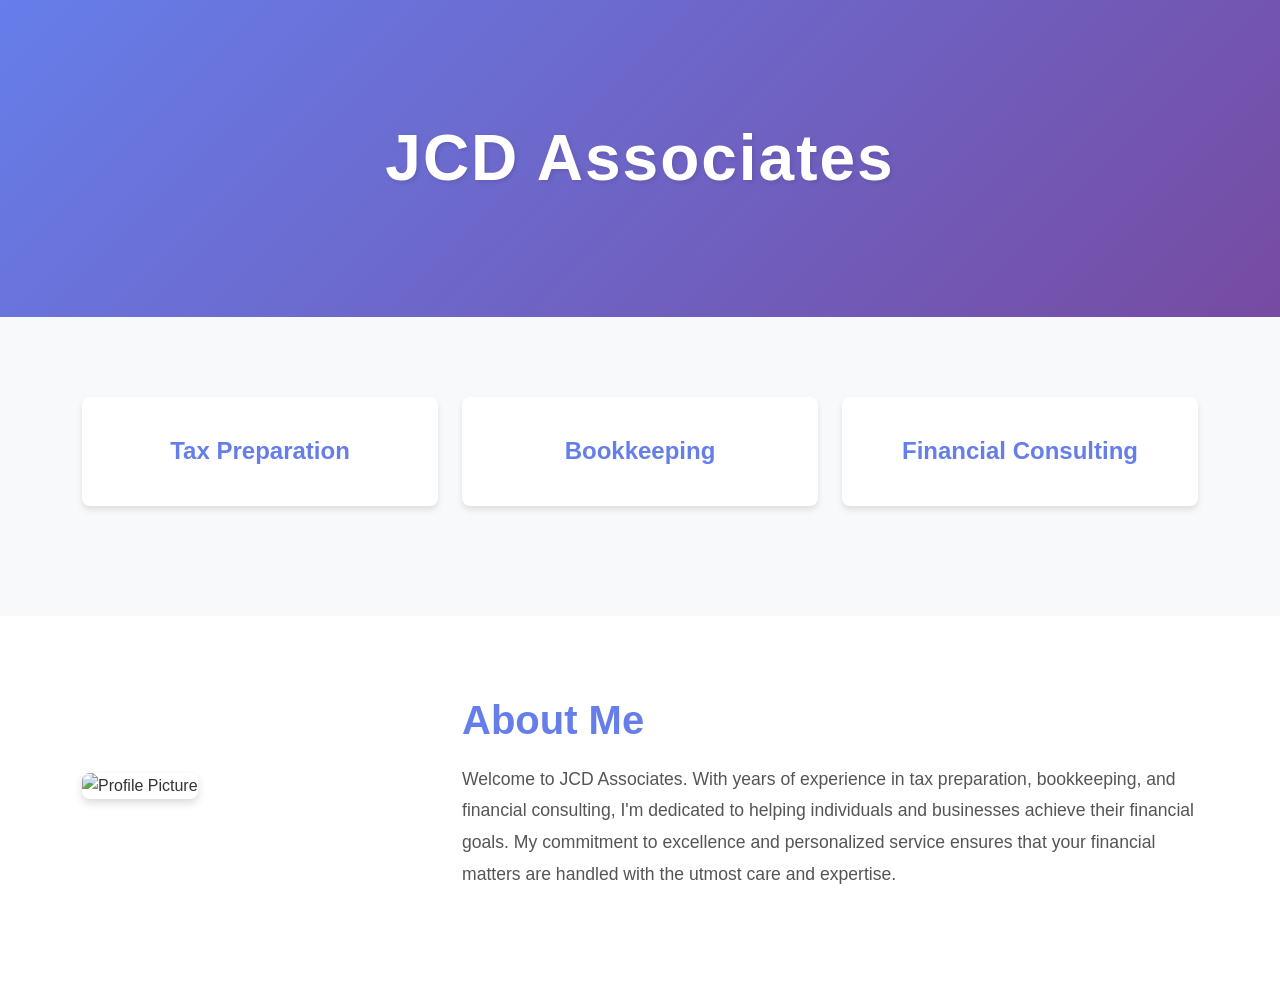
==== index.html @ 3b4e98f9 "first commit" ====
<!doctype html>
<html lang="en">
    <head>
        <title>JCD Associates</title>
        <!-- Required meta tags -->
        <meta charset="utf-8" />
        <meta
            name="viewport"
            content="width=device-width, initial-scale=1, shrink-to-fit=no"
        />

        <!-- Bootstrap CSS v5.2.1 -->
        <link
            href="https://cdn.jsdelivr.net/npm/bootstrap@5.3.2/dist/css/bootstrap.min.css"
            rel="stylesheet"
            integrity="sha384-T3c6CoIi6uLrA9TneNEoa7RxnatzjcDSCmG1MXxSR1GAsXEV/Dwwykc2MPK8M2HN"
            crossorigin="anonymous"
        />
        <link rel="stylesheet" href="style.css" />
    </head>

    <body>
        <header>
            <!-- place navbar here -->
        </header>
        <main>
            <!-- Hero Section with Company Name -->
            <section class="hero-section">
                <div class="container-fluid">
                    <h1 class="company-name">JCD Associates</h1>
                </div>
            </section>

            <!-- Services Section -->
            <section class="services-section">
                <div class="container">
                    <div class="row">
                        <div class="col-md-4 service-card">
                            <div class="service-box">
                                <h3>Tax Preparation</h3>
                            </div>
                        </div>
                        <div class="col-md-4 service-card">
                            <div class="service-box">
                                <h3>Bookkeeping</h3>
                            </div>
                        </div>
                        <div class="col-md-4 service-card">
                            <div class="service-box">
                                <h3>Financial Consulting</h3>
                            </div>
                        </div>
                    </div>
                </div>
            </section>

            <!-- About Me Section -->
            <section class="about-section">
                <div class="container">
                    <div class="row align-items-center">
                        <div class="col-md-4">
                            <img src="https://via.placeholder.com/300x300?text=Your+Photo" alt="Profile Picture" class="about-image">
                        </div>
                        <div class="col-md-8">
                            <h2 class="about-title">About Me</h2>
                            <p class="about-description">
                                Welcome to JCD Associates. With years of experience in tax preparation, bookkeeping, and financial consulting, 
                                I'm dedicated to helping individuals and businesses achieve their financial goals. My commitment to excellence 
                                and personalized service ensures that your financial matters are handled with the utmost care and expertise.
                            </p>
                        </div>
                    </div>
                </div>
            </section>
        </main>
        <footer>
            <!-- place footer here -->
        </footer>
        <!-- Bootstrap JavaScript Libraries -->
        <script
            src="https://cdn.jsdelivr.net/npm/@popperjs/core@2.11.8/dist/umd/popper.min.js"
            integrity="sha384-I7E8VVD/ismYTF4hNIPjVp/Zjvgyol6VFvRkX/vR+Vc4jQkC+hVqc2pM8ODewa9r"
            crossorigin="anonymous"
        ></script>

        <script
            src="https://cdn.jsdelivr.net/npm/bootstrap@5.3.2/dist/js/bootstrap.min.js"
            integrity="sha384-BBtl+eGJRgqQAUMxJ7pMwbEyER4l1g+O15P+16Ep7Q9Q+zqX6gSbd85u4mG4QzX+"
            crossorigin="anonymous"
        ></script>
    </body>
</html>
---- style.css ----
/* General Styles */
* {
    margin: 0;
    padding: 0;
    box-sizing: border-box;
}

body {
    font-family: 'Segoe UI', Tahoma, Geneva, Verdana, sans-serif;
    line-height: 1.6;
    color: #333;
}

/* Hero Section */
.hero-section {
    background: linear-gradient(135deg, #667eea 0%, #764ba2 100%);
    padding: 120px 20px;
    text-align: center;
    color: white;
}

.company-name {
    font-size: 4rem;
    font-weight: 700;
    letter-spacing: 2px;
    margin: 0;
    text-shadow: 2px 2px 4px rgba(0, 0, 0, 0.1);
}

/* Services Section */
.services-section {
    padding: 80px 20px;
    background-color: #f8f9fa;
}

.service-card {
    margin-bottom: 30px;
}

.service-box {
    background: white;
    padding: 40px 30px;
    border-radius: 8px;
    box-shadow: 0 4px 6px rgba(0, 0, 0, 0.1);
    text-align: center;
    transition: transform 0.3s ease, box-shadow 0.3s ease;
}

.service-box:hover {
    transform: translateY(-5px);
    box-shadow: 0 8px 12px rgba(0, 0, 0, 0.15);
}

.service-box h3 {
    color: #667eea;
    font-size: 1.5rem;
    font-weight: 600;
    margin: 0;
}

/* About Section */
.about-section {
    padding: 80px 20px;
    background-color: white;
}

.about-image {
    width: 100%;
    max-width: 300px;
    border-radius: 8px;
    box-shadow: 0 4px 8px rgba(0, 0, 0, 0.15);
    margin-bottom: 30px;
}

.about-title {
    font-size: 2.5rem;
    font-weight: 700;
    color: #667eea;
    margin-bottom: 20px;
}

.about-description {
    font-size: 1.1rem;
    color: #555;
    line-height: 1.8;
}

/* Responsive Design */
@media (max-width: 768px) {
    .company-name {
        font-size: 2.5rem;
    }

    .about-image {
        margin: 0 auto 30px;
        display: block;
    }

    .about-title {
        font-size: 2rem;
    }
}
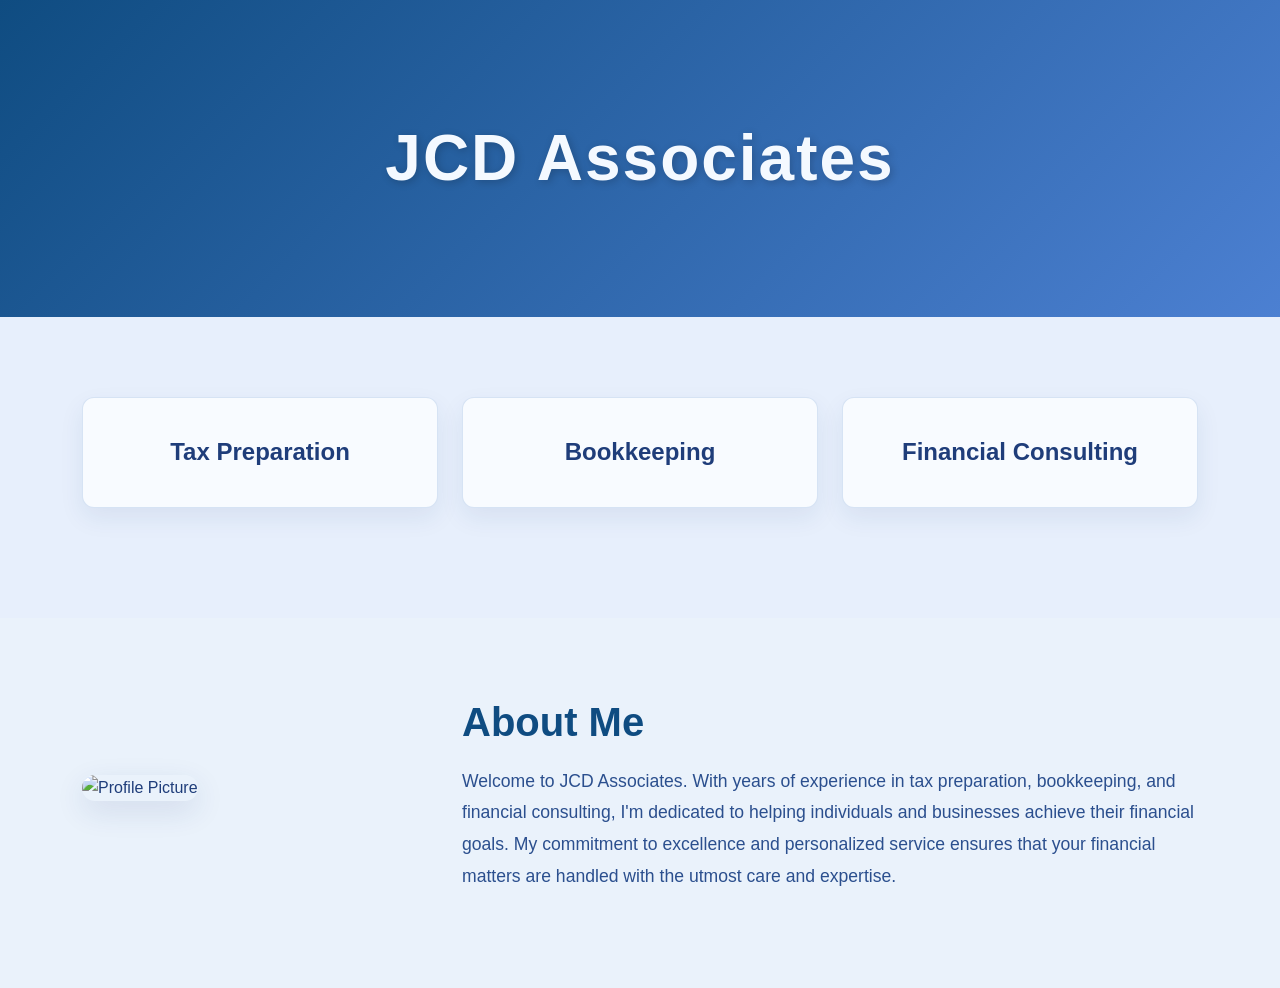
==== commit c3d41f9e: "transition things hover make it look more silly" ====
--- a/index.html
+++ b/index.html
@@ -36,19 +36,25 @@
                 <div class="container">
                     <div class="row">
                         <div class="col-md-4 service-card">
-                            <div class="service-box">
-                                <h3>Tax Preparation</h3>
-                            </div>
+                            <a href="tax.html" class="service-link">
+                                <div class="service-box">
+                                    <h3>Tax Preparation</h3>
+                                </div>
+                            </a>
                         </div>
                         <div class="col-md-4 service-card">
-                            <div class="service-box">
-                                <h3>Bookkeeping</h3>
-                            </div>
+                            <a href="book.html" class="service-link">
+                                <div class="service-box">
+                                    <h3>Bookkeeping</h3>
+                                </div>
+                            </a>
                         </div>
                         <div class="col-md-4 service-card">
-                            <div class="service-box">
-                                <h3>Financial Consulting</h3>
-                            </div>
+                            <a href="fin.html" class="service-link">
+                                <div class="service-box">
+                                    <h3>Financial Consulting</h3>
+                                </div>
+                            </a>
                         </div>
                     </div>
                 </div>
@@ -88,5 +94,6 @@
             integrity="sha384-BBtl+eGJRgqQAUMxJ7pMwbEyER4l1g+O15P+16Ep7Q9Q+zqX6gSbd85u4mG4QzX+"
             crossorigin="anonymous"
         ></script>
+        <script src="script.js"></script>
     </body>
 </html>
--- a/style.css
+++ b/style.css
@@ -8,15 +8,100 @@
 body {
     font-family: 'Segoe UI', Tahoma, Geneva, Verdana, sans-serif;
     line-height: 1.6;
-    color: #333;
+    color: #1f3d7a;
+    background: #eef4fc;
+}
+
+/* Keyframe Animations */
+@keyframes bounceIn {
+    0% {
+        transform: scale(0.3);
+        opacity: 0;
+    }
+    50% {
+        transform: scale(1.05);
+    }
+    70% {
+        transform: scale(0.9);
+    }
+    100% {
+        transform: scale(1);
+        opacity: 1;
+    }
+}
+
+@keyframes wiggle {
+    0%, 7% {
+        transform: rotateZ(0);
+    }
+    15% {
+        transform: rotateZ(-15deg);
+    }
+    20% {
+        transform: rotateZ(10deg);
+    }
+    25% {
+        transform: rotateZ(-10deg);
+    }
+    30% {
+        transform: rotateZ(6deg);
+    }
+    35% {
+        transform: rotateZ(-4deg);
+    }
+    40%, 100% {
+        transform: rotateZ(0);
+    }
+}
+
+@keyframes spin {
+    from {
+        transform: rotateY(0deg);
+    }
+    to {
+        transform: rotateY(360deg);
+    }
+}
+
+@keyframes slideInLeft {
+    from {
+        transform: translateX(-100%);
+        opacity: 0;
+    }
+    to {
+        transform: translateX(0);
+        opacity: 1;
+    }
+}
+
+@keyframes slideInRight {
+    from {
+        transform: translateX(100%);
+        opacity: 0;
+    }
+    to {
+        transform: translateX(0);
+        opacity: 1;
+    }
+}
+
+@keyframes fadeInUp {
+    from {
+        transform: translateY(30px);
+        opacity: 0;
+    }
+    to {
+        transform: translateY(0);
+        opacity: 1;
+    }
 }
 
 /* Hero Section */
 .hero-section {
-    background: linear-gradient(135deg, #667eea 0%, #764ba2 100%);
+    background: linear-gradient(135deg, #0f4c81 0%, #4c80d2 100%);
     padding: 120px 20px;
     text-align: center;
-    color: white;
+    color: #f4f9ff;
 }
 
 .company-name {
@@ -24,13 +109,14 @@
     font-weight: 700;
     letter-spacing: 2px;
     margin: 0;
-    text-shadow: 2px 2px 4px rgba(0, 0, 0, 0.1);
+    text-shadow: 2px 2px 8px rgba(0, 0, 0, 0.2);
+    animation: bounceIn 1.5s ease-out;
 }
 
 /* Services Section */
 .services-section {
     padding: 80px 20px;
-    background-color: #f8f9fa;
+    background-color: #e7effc;
 }
 
 .service-card {
@@ -38,51 +124,68 @@
 }
 
 .service-box {
-    background: white;
+    background: #f8fbff;
     padding: 40px 30px;
-    border-radius: 8px;
-    box-shadow: 0 4px 6px rgba(0, 0, 0, 0.1);
+    border-radius: 12px;
+    border: 1px solid rgba(62, 115, 191, 0.18);
+    box-shadow: 0 10px 25px rgba(20, 60, 120, 0.08);
     text-align: center;
-    transition: transform 0.3s ease, box-shadow 0.3s ease;
+    transition: transform 0.3s ease, box-shadow 0.3s ease, border-color 0.3s ease;
+    animation: fadeInUp 0.8s ease-out;
 }
 
 .service-box:hover {
-    transform: translateY(-5px);
-    box-shadow: 0 8px 12px rgba(0, 0, 0, 0.15);
+    transform: translateY(-6px);
+    border-color: rgba(62, 115, 191, 0.35);
+    animation: wiggle 1s ease-in-out;
+    box-shadow: 0 14px 28px rgba(20, 60, 120, 0.14);
 }
 
 .service-box h3 {
-    color: #667eea;
+    color: #1f3d7a;
     font-size: 1.5rem;
-    font-weight: 600;
+    font-weight: 700;
     margin: 0;
+}
+
+.service-link {
+    text-decoration: none;
+    display: block;
 }
 
 /* About Section */
 .about-section {
     padding: 80px 20px;
-    background-color: white;
+    background-color: #eaf2fb;
 }
 
 .about-image {
     width: 100%;
     max-width: 300px;
-    border-radius: 8px;
-    box-shadow: 0 4px 8px rgba(0, 0, 0, 0.15);
+    border-radius: 16px;
+    box-shadow: 0 10px 30px rgba(31, 61, 122, 0.12);
     margin-bottom: 30px;
+    transition: transform 0.5s ease;
+    animation: slideInLeft 1s ease-out;
+}
+
+.about-image:hover {
+    animation: spin 2s linear infinite;
 }
 
 .about-title {
     font-size: 2.5rem;
     font-weight: 700;
-    color: #667eea;
+    color: #0f4c81;
     margin-bottom: 20px;
+    animation: slideInRight 1s ease-out 0.3s both;
 }
 
 .about-description {
     font-size: 1.1rem;
-    color: #555;
+    color: #2b4f8e;
     line-height: 1.8;
+    animation: fadeInUp 1s ease-out 0.6s both;
 }
 
 /* Responsive Design */
@@ -100,3 +203,8 @@
         font-size: 2rem;
     }
 }
+
+h1 {
+    font-family: "corsario-variable", sans-serif;
+font-variation-settings: "opsz" 48, "wght" 900;
+}
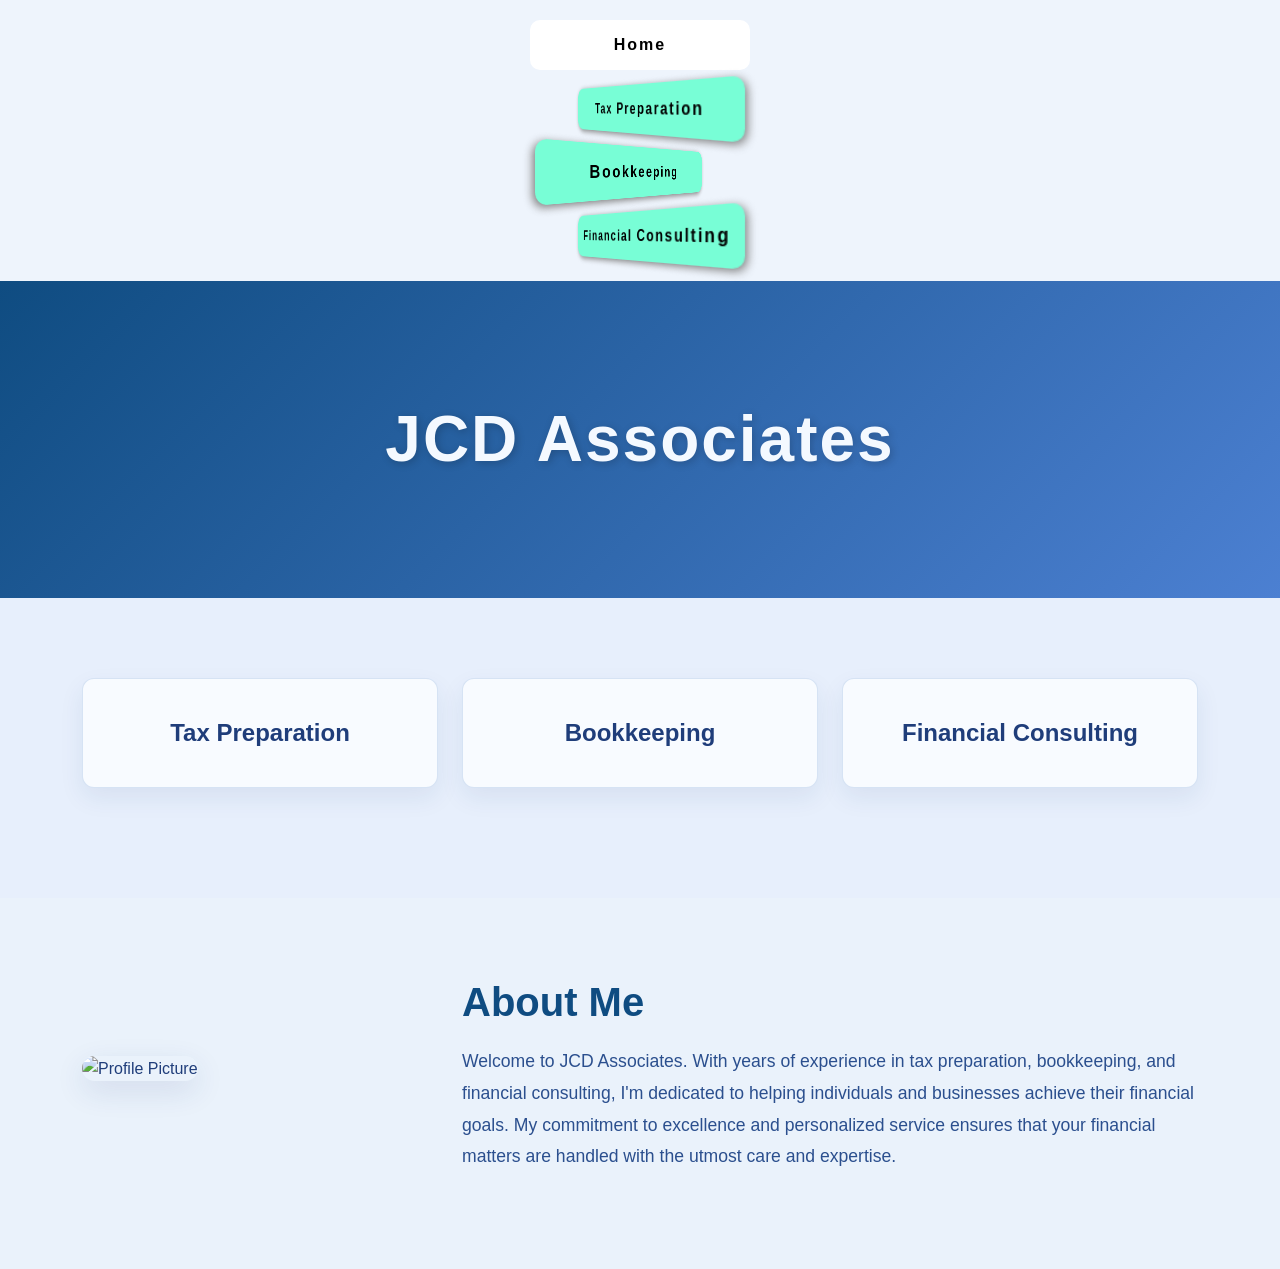
==== commit 2b6ad0b3: "new java effects getting more info on what he wants to see" ====
--- a/index.html
+++ b/index.html
@@ -21,7 +21,12 @@
 
     <body>
         <header>
-            <!-- place navbar here -->
+            <nav class="stage" aria-label="Main navigation">
+                <a class="nav-card active" href="index.html">Home</a>
+                <a class="nav-card" href="tax.html">Tax Preparation</a>
+                <a class="nav-card" href="book.html">Bookkeeping</a>
+                <a class="nav-card" href="fin.html">Financial Consulting</a>
+            </nav>
         </header>
         <main>
             <!-- Hero Section with Company Name -->
--- a/style.css
+++ b/style.css
@@ -10,6 +10,63 @@
     line-height: 1.6;
     color: #1f3d7a;
     background: #eef4fc;
+}
+
+.stage {
+    display: flex;
+    flex-direction: column;
+    align-items: center;
+    gap: 0.85rem;
+    padding: 20px 0;
+    background: transparent;
+}
+
+.stage .nav-card {
+    width: 220px;
+    max-width: 90%;
+    height: 50px;
+    border-radius: 10px;
+    background: #78fed6;
+    display: flex;
+    align-items: center;
+    justify-content: center;
+    text-decoration: none;
+    transition: transform 0.2s ease, background 0.2s ease, box-shadow 0.2s ease;
+    color: #000;
+    font-family: 'Century Gothic', sans-serif;
+    letter-spacing: 2px;
+    font-size: 1rem;
+    font-weight: 700;
+    transform-style: preserve-3d;
+}
+
+.stage .nav-card:nth-child(odd) {
+    transform: perspective(300px) rotateY(45deg);
+    box-shadow: -2px 2px 7px gray;
+}
+
+.stage .nav-card:nth-child(even) {
+    transform: perspective(300px) rotateY(-45deg);
+    box-shadow: 2px 2px 7px gray;
+}
+
+.stage .nav-card:hover,
+.stage .nav-card.active {
+    transform: perspective(300px) rotateY(0deg);
+    background: #ffffff;
+    box-shadow: 0 0 0 rgba(0, 0, 0, 0);
+    color: #000;
+}
+
+.stage .nav-card:hover {
+    cursor: pointer;
+}
+
+@media (max-width: 576px) {
+    .stage .nav-card {
+        width: 95%;
+        font-size: 0.95rem;
+    }
 }
 
 /* Keyframe Animations */
@@ -206,5 +263,177 @@
 
 h1 {
     font-family: "corsario-variable", sans-serif;
-font-variation-settings: "opsz" 48, "wght" 900;
-}+    font-variation-settings: "opsz" 48, "wght" 900;
+}
+
+body.tax-page {
+    background: linear-gradient(180deg, #eef7ff 0%, #fff 100%);
+}
+
+body.book-page {
+    background: linear-gradient(180deg, #f7f4ef 0%, #fff 100%);
+}
+
+body.fin-page {
+    background: linear-gradient(180deg, #f2f7f2 0%, #fff 100%);
+}
+
+.tax-hero {
+    background: linear-gradient(135deg, #0c4d88 0%, #4a95d6 100%);
+    color: #fff;
+    padding: 100px 20px 60px;
+}
+
+.tax-hero h1 {
+    font-size: 3rem;
+    letter-spacing: 0.05em;
+    max-width: 760px;
+}
+
+.tax-hero .lead {
+    max-width: 640px;
+    margin: 1rem auto 0;
+    line-height: 1.7;
+}
+
+.tax-intro {
+    margin-top: -40px;
+    padding: 40px 20px 70px;
+}
+
+.tax-intro .card {
+    border-radius: 22px;
+    box-shadow: 0 20px 35px rgba(15, 64, 118, 0.12);
+}
+
+.tax-intro .list-group-item {
+    border: none;
+    padding-left: 0;
+    font-size: 1.05rem;
+}
+
+.tax-cta {
+    background: #ffffff;
+    padding: 24px;
+    border-radius: 18px;
+    border: 1px solid rgba(12, 77, 136, 0.12);
+}
+
+.tax-stat {
+    background: rgba(74, 149, 214, 0.08);
+    border-left: 5px solid #0c4d88;
+    padding: 20px;
+    border-radius: 14px;
+}
+
+.book-hero {
+    background: linear-gradient(135deg, #806b3c 0%, #c5a46f 100%);
+    color: #fff;
+    padding: 100px 20px;
+}
+
+.book-hero h1 {
+    font-size: 3rem;
+    margin-bottom: 1rem;
+}
+
+.book-hero p {
+    max-width: 620px;
+    margin: 1rem auto 0;
+    line-height: 1.7;
+}
+
+.book-summary {
+    padding: 70px 20px;
+}
+
+.book-summary .summary-card {
+    background: #fff9f0;
+    border: 1px solid rgba(168, 135, 91, 0.2);
+    border-radius: 20px;
+    padding: 40px;
+    box-shadow: 0 18px 28px rgba(133, 93, 44, 0.1);
+}
+
+.book-summary li {
+    margin-bottom: 0.9rem;
+}
+
+.book-process {
+    background: #fff;
+    padding: 70px 20px;
+}
+
+.feature-card {
+    border-radius: 20px;
+    border: 1px solid rgba(69, 42, 16, 0.12);
+    background: #fff8ed;
+    padding: 30px;
+    box-shadow: 0 12px 24px rgba(128, 106, 60, 0.08);
+}
+
+.feature-card h3 {
+    margin-bottom: 0.75rem;
+}
+
+.fin-hero {
+    background: linear-gradient(135deg, #0c6a3f 0%, #4caa71 100%);
+    color: #fff;
+    padding: 100px 20px;
+    text-align: center;
+}
+
+.fin-hero .hero-panel {
+    display: inline-block;
+    max-width: 720px;
+    background: rgba(255, 255, 255, 0.12);
+    border: 1px solid rgba(255, 255, 255, 0.18);
+    border-radius: 22px;
+    padding: 32px;
+    box-shadow: 0 24px 40px rgba(12, 106, 63, 0.18);
+}
+
+.fin-timeline,
+.fin-strategy {
+    padding: 70px 20px;
+}
+
+.timeline-item {
+    padding: 24px;
+    border-radius: 18px;
+    background: #f7fff7;
+    border: 1px solid rgba(76, 170, 113, 0.18);
+    margin-bottom: 20px;
+}
+
+.timeline-item h4 {
+    margin-bottom: 0.8rem;
+}
+
+.strategy-box {
+    background: #ffffff;
+    border-radius: 18px;
+    padding: 28px;
+    border: 1px solid rgba(76, 170, 113, 0.12);
+    box-shadow: 0 14px 28px rgba(76, 170, 113, 0.08);
+}
+
+.fin-quote {
+    background: #fff;
+    padding: 40px;
+    border-radius: 20px;
+    border: 1px solid rgba(12, 106, 63, 0.12);
+    box-shadow: 0 14px 22px rgba(12, 106, 63, 0.08);
+}
+
+/* Fade-in animation for scroll effects */
+.fade-in {
+    opacity: 0;
+    transform: translateY(30px);
+    transition: opacity 0.8s ease, transform 0.8s ease;
+}
+
+.fade-in-visible {
+    opacity: 1;
+    transform: translateY(0);
+}
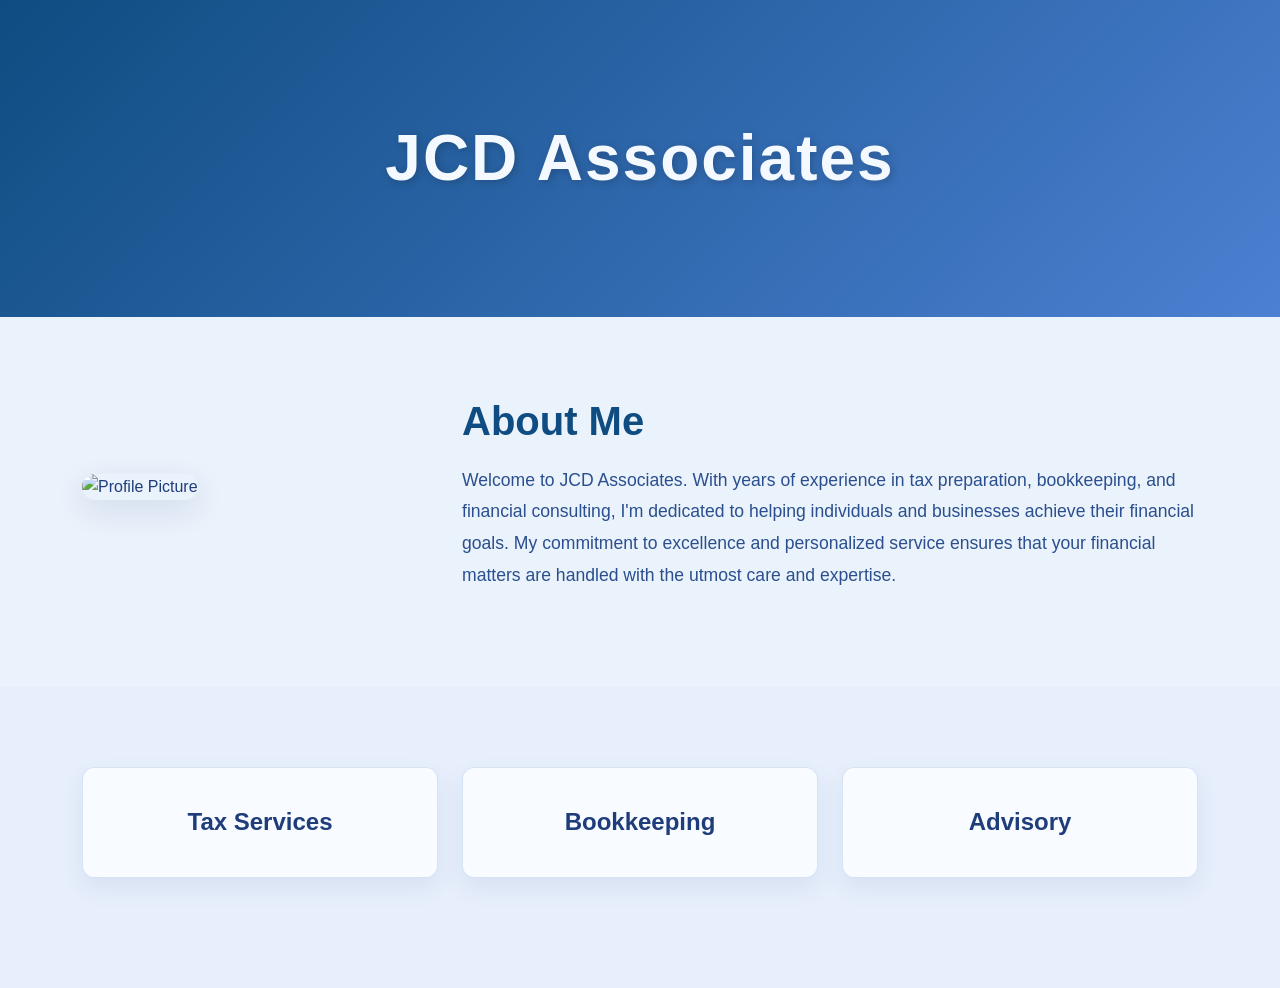
==== commit d3ad6fb7: "finishing touches and adding some diff details on certain pages" ====
--- a/index.html
+++ b/index.html
@@ -20,48 +20,11 @@
     </head>
 
     <body>
-        <header>
-            <nav class="stage" aria-label="Main navigation">
-                <a class="nav-card active" href="index.html">Home</a>
-                <a class="nav-card" href="tax.html">Tax Preparation</a>
-                <a class="nav-card" href="book.html">Bookkeeping</a>
-                <a class="nav-card" href="fin.html">Financial Consulting</a>
-            </nav>
-        </header>
         <main>
             <!-- Hero Section with Company Name -->
             <section class="hero-section">
                 <div class="container-fluid">
                     <h1 class="company-name">JCD Associates</h1>
-                </div>
-            </section>
-
-            <!-- Services Section -->
-            <section class="services-section">
-                <div class="container">
-                    <div class="row">
-                        <div class="col-md-4 service-card">
-                            <a href="tax.html" class="service-link">
-                                <div class="service-box">
-                                    <h3>Tax Preparation</h3>
-                                </div>
-                            </a>
-                        </div>
-                        <div class="col-md-4 service-card">
-                            <a href="book.html" class="service-link">
-                                <div class="service-box">
-                                    <h3>Bookkeeping</h3>
-                                </div>
-                            </a>
-                        </div>
-                        <div class="col-md-4 service-card">
-                            <a href="fin.html" class="service-link">
-                                <div class="service-box">
-                                    <h3>Financial Consulting</h3>
-                                </div>
-                            </a>
-                        </div>
-                    </div>
                 </div>
             </section>
 
@@ -79,6 +42,35 @@
                                 I'm dedicated to helping individuals and businesses achieve their financial goals. My commitment to excellence 
                                 and personalized service ensures that your financial matters are handled with the utmost care and expertise.
                             </p>
+                        </div>
+                    </div>
+                </div>
+            </section>
+
+            <!-- Services Section -->
+            <section class="services-section">
+                <div class="container">
+                    <div class="row">
+                        <div class="col-md-4 service-card">
+                            <a href="tax.html" class="service-link">
+                                <div class="service-box">
+                                    <h3>Tax Services</h3>
+                                </div>
+                            </a>
+                        </div>
+                        <div class="col-md-4 service-card">
+                            <a href="book.html" class="service-link">
+                                <div class="service-box">
+                                    <h3>Bookkeeping</h3>
+                                </div>
+                            </a>
+                        </div>
+                        <div class="col-md-4 service-card">
+                            <a href="fin.html" class="service-link">
+                                <div class="service-box">
+                                    <h3>Advisory</h3>
+                                </div>
+                            </a>
                         </div>
                     </div>
                 </div>
--- a/style.css
+++ b/style.css
@@ -377,7 +377,7 @@
 }
 
 .fin-hero {
-    background: linear-gradient(135deg, #0c6a3f 0%, #4caa71 100%);
+    background: linear-gradient(135deg, #a6a9a8 0%, #4caa71 100%);
     color: #fff;
     padding: 100px 20px;
     text-align: center;
@@ -437,3 +437,9 @@
     opacity: 1;
     transform: translateY(0);
 }
+
+p {
+    font-family: "warbler-deck", sans-serif;
+font-weight: 400;
+font-style: normal;
+}
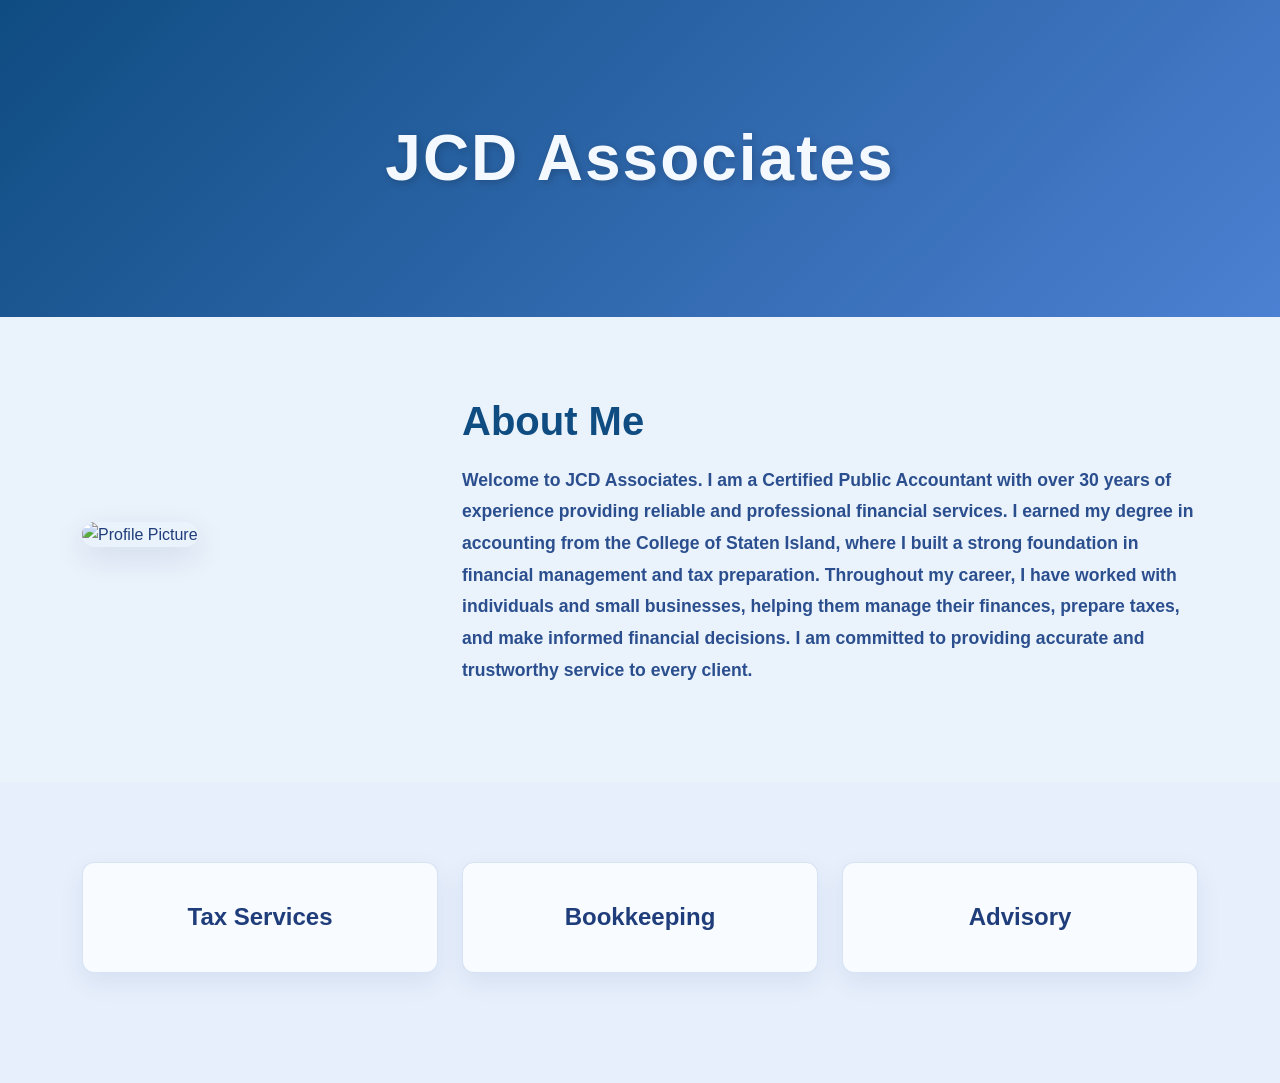
==== commit d6b8c4d0: "bugs" ====
--- a/index.html
+++ b/index.html
@@ -38,9 +38,9 @@
                         <div class="col-md-8">
                             <h2 class="about-title">About Me</h2>
                             <p class="about-description">
-                                Welcome to JCD Associates. With years of experience in tax preparation, bookkeeping, and financial consulting, 
-                                I'm dedicated to helping individuals and businesses achieve their financial goals. My commitment to excellence 
-                                and personalized service ensures that your financial matters are handled with the utmost care and expertise.
+                                Welcome to JCD Associates. I am a Certified Public Accountant with over 30 years of experience providing reliable and professional financial services. I earned my degree in accounting from the College of Staten Island, where I built a strong foundation in financial management and tax preparation.
+
+Throughout my career, I have worked with individuals and small businesses, helping them manage their finances, prepare taxes, and make informed financial decisions. I am committed to providing accurate and trustworthy service to every client.
                             </p>
                         </div>
                     </div>
--- a/style.css
+++ b/style.css
@@ -394,7 +394,8 @@
 }
 
 .fin-timeline,
-.fin-strategy {
+.fin-strategy,
+.advisory-services {
     padding: 70px 20px;
 }
 
@@ -418,6 +419,39 @@
     box-shadow: 0 14px 28px rgba(76, 170, 113, 0.08);
 }
 
+.advisory-card {
+    background: #ffffff;
+    border-radius: 18px;
+    padding: 28px;
+    border: 1px solid rgba(12, 106, 63, 0.12);
+    box-shadow: 0 14px 28px rgba(12, 106, 63, 0.08);
+    transition: box-shadow 0.3s ease, transform 0.3s ease;
+}
+
+.advisory-card:hover {
+    box-shadow: 0 18px 36px rgba(12, 106, 63, 0.15);
+    transform: translateY(-4px);
+}
+
+.advisory-card h3 {
+    color: #0c6a3f;
+    margin-bottom: 1rem;
+}
+
+.advisory-highlight {
+    background: linear-gradient(135deg, #f0fdf4 0%, #f7fbf5 100%);
+    border: 1px solid rgba(12, 106, 63, 0.15);
+    border-radius: 18px;
+}
+
+.advisory-highlight h3 {
+    color: #0c6a3f;
+}
+
+.advisory-highlight ul li {
+    color: #1f3d7a;
+}
+
 .fin-quote {
     background: #fff;
     padding: 40px;
@@ -439,7 +473,53 @@
 }
 
 p {
-    font-family: "warbler-deck", sans-serif;
-font-weight: 400;
-font-style: normal;
+    font-family: "bahnschrift", sans-serif;
+    font-weight: 600;
+    font-style: normal;
+}
+
+li {
+    font-family: "bahnschrift", sans-serif;
+    font-weight: 600;
+    font-style: normal;
+}
+
+/* Benefits Carousel Styles */
+#benefitsCarousel .carousel-item p {
+    text-align: center;
+    font-size: 1.1rem;
+    margin: 20px 0;
+}
+
+#benefitsCarousel .carousel-control-prev-icon {
+    background-image: none;
+    border-top: 20px solid transparent;
+    border-bottom: 20px solid transparent;
+    border-right: 20px solid black;
+    border-left: none;
+    width: 0;
+    height: 0;
+    margin: auto;
+}
+
+#benefitsCarousel .carousel-control-next-icon {
+    background-image: none;
+    border-top: 20px solid transparent;
+    border-bottom: 20px solid transparent;
+    border-left: 20px solid black;
+    border-right: none;
+    width: 0;
+    height: 0;
+    margin: auto;
+}
+
+#benefitsCarousel .carousel-control-prev,
+#benefitsCarousel .carousel-control-next {
+    width: 5%;
+    opacity: 1;
+}
+
+#benefitsCarousel {
+    max-width: 600px;
+    margin: 0 auto;
 }
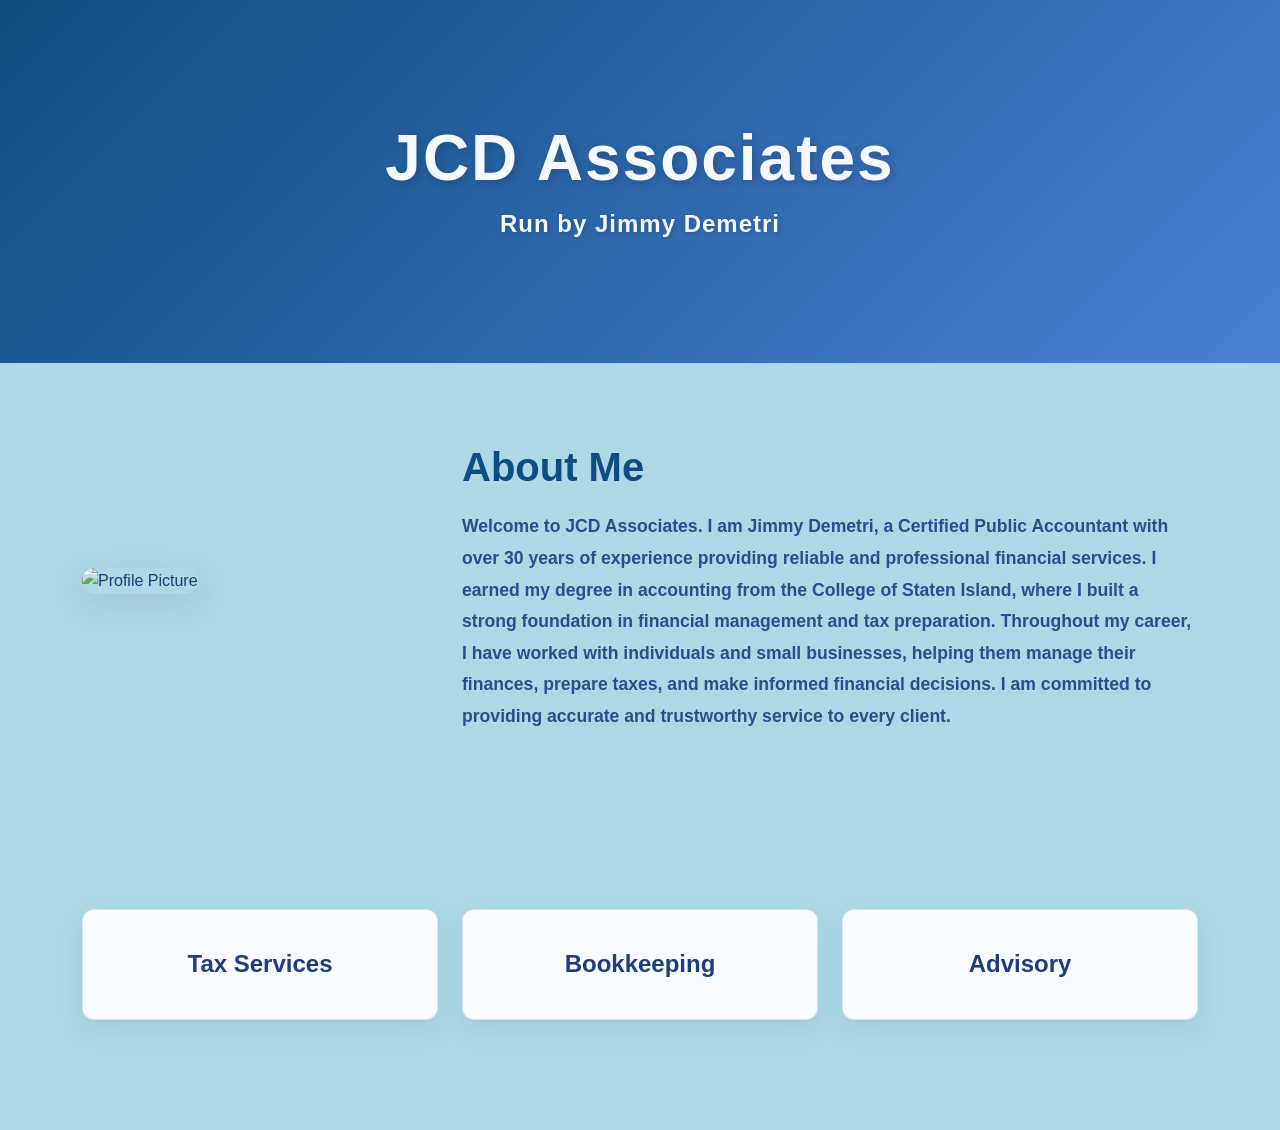
==== commit 3d73a543: "going to bed" ====
--- a/index.html
+++ b/index.html
@@ -17,6 +17,8 @@
             crossorigin="anonymous"
         />
         <link rel="stylesheet" href="style.css" />
+        <link rel="stylesheet" href="https://use.typekit.net/bjv0nvx.css">
+
     </head>
 
     <body>
@@ -25,6 +27,7 @@
             <section class="hero-section">
                 <div class="container-fluid">
                     <h1 class="company-name">JCD Associates</h1>
+                    <p class="company-subtitle">Run by Jimmy Demetri</p>
                 </div>
             </section>
 
@@ -38,7 +41,7 @@
                         <div class="col-md-8">
                             <h2 class="about-title">About Me</h2>
                             <p class="about-description">
-                                Welcome to JCD Associates. I am a Certified Public Accountant with over 30 years of experience providing reliable and professional financial services. I earned my degree in accounting from the College of Staten Island, where I built a strong foundation in financial management and tax preparation.
+                                Welcome to JCD Associates. I am Jimmy Demetri, a Certified Public Accountant with over 30 years of experience providing reliable and professional financial services. I earned my degree in accounting from the College of Staten Island, where I built a strong foundation in financial management and tax preparation.
 
 Throughout my career, I have worked with individuals and small businesses, helping them manage their finances, prepare taxes, and make informed financial decisions. I am committed to providing accurate and trustworthy service to every client.
                             </p>
--- a/style.css
+++ b/style.css
@@ -170,10 +170,24 @@
     animation: bounceIn 1.5s ease-out;
 }
 
+.company-subtitle {
+    font-size: 1.5rem;
+    font-weight: 700;
+    letter-spacing: 1px;
+    margin: 0.5rem 0 0 0;
+    text-shadow: 1px 1px 4px rgba(0, 0, 0, 0.2);
+    animation: bounceIn 1.5s ease-out 0.3s both;
+    opacity: 0.9;
+}
+
 /* Services Section */
 .services-section {
     padding: 80px 20px;
-    background-color: #e7effc;
+    background-color: #add8e6; /* Nice light blue */
+}
+
+body.book-page .services-section {
+    background-color: #d8c2a0; /* Light brown under hero section */
 }
 
 .service-card {
@@ -213,7 +227,7 @@
 /* About Section */
 .about-section {
     padding: 80px 20px;
-    background-color: #eaf2fb;
+    background-color: #add8e6; /* Nice light blue */
 }
 
 .about-image {
@@ -267,19 +281,42 @@
 }
 
 body.tax-page {
-    background: linear-gradient(180deg, #eef7ff 0%, #fff 100%);
+    font-family: "warbler-deck", sans-serif;
+    font-weight: 700;
+    font-style: normal;
+    color: #B71C1C; /* Dark red text instead of blue */
 }
 
 body.book-page {
     background: linear-gradient(180deg, #f7f4ef 0%, #fff 100%);
 }
 
+body.book-page h1,
+body.book-page h2,
+body.book-page h3 {
+    font-family: "warbler-deck", sans-serif;
+    font-weight: 700;
+    font-style: normal;
+}
+
 body.fin-page {
     background: linear-gradient(180deg, #f2f7f2 0%, #fff 100%);
 }
 
+body.fin-page h1,
+body.fin-page h2,
+body.fin-page h3 {
+    font-family: "warbler-deck", sans-serif;
+    font-weight: 700;
+    font-style: normal;
+}
+
+body.fin-page .services-section {
+    background-color: #e8f5e8; /* Nice light green */
+}
+
 .tax-hero {
-    background: linear-gradient(135deg, #0c4d88 0%, #4a95d6 100%);
+    background: linear-gradient(135deg, #800000 0%, #B22222 100%); /* Maroon red gradient */
     color: #fff;
     padding: 100px 20px 60px;
 }
@@ -299,11 +336,12 @@
 .tax-intro {
     margin-top: -40px;
     padding: 40px 20px 70px;
+    background-color: #FFCDD2; /* Darker light red background */
 }
 
 .tax-intro .card {
     border-radius: 22px;
-    box-shadow: 0 20px 35px rgba(15, 64, 118, 0.12);
+    box-shadow: 0 20px 35px rgba(183, 28, 28, 0.12); /* Red shadow */
 }
 
 .tax-intro .list-group-item {
@@ -316,12 +354,12 @@
     background: #ffffff;
     padding: 24px;
     border-radius: 18px;
-    border: 1px solid rgba(12, 77, 136, 0.12);
+    border: 1px solid rgba(183, 28, 28, 0.12); /* Red tint border */
 }
 
 .tax-stat {
-    background: rgba(74, 149, 214, 0.08);
-    border-left: 5px solid #0c4d88;
+    background: rgba(244, 67, 54, 0.08); /* Light red background */
+    border-left: 5px solid #B71C1C; /* Dark red left border */
     padding: 20px;
     border-radius: 14px;
 }
@@ -379,7 +417,7 @@
 .fin-hero {
     background: linear-gradient(135deg, #a6a9a8 0%, #4caa71 100%);
     color: #fff;
-    padding: 100px 20px;
+    padding: 60px 20px;
     text-align: center;
 }
 
@@ -397,6 +435,7 @@
 .fin-strategy,
 .advisory-services {
     padding: 70px 20px;
+    background-color: #e8f5e8; /* Nice light green */
 }
 
 .timeline-item {
@@ -522,4 +561,173 @@
 #benefitsCarousel {
     max-width: 600px;
     margin: 0 auto;
+}
+
+/* Red Button Styles */
+.btn-maroon-red {
+    background-color: #800000; /* Maroon */
+    border-color: #800000;
+    color: white;
+    transition: all 0.3s ease;
+}
+
+.btn-maroon-red:hover {
+    background-color: #660000; /* Darker maroon */
+    border-color: #660000;
+    transform: scale(1.05);
+    box-shadow: 0 4px 8px rgba(0, 0, 0, 0.2);
+}
+
+.btn-crimson-red {
+    background-color: #DC143C; /* Crimson */
+    border-color: #DC143C;
+    color: white;
+    transition: all 0.3s ease;
+}
+
+.btn-crimson-red:hover {
+    background-color: #B22222; /* Firebrick */
+    border-color: #B22222;
+    transform: scale(1.05);
+    box-shadow: 0 4px 8px rgba(0, 0, 0, 0.2);
+}
+
+.btn-tomato-red {
+    background-color: #FF6347; /* Tomato */
+    border-color: #FF6347;
+    color: white;
+    transition: all 0.3s ease;
+}
+
+.btn-tomato-red:hover {
+    background-color: #FF4500; /* Orange red */
+    border-color: #FF4500;
+    transform: scale(1.05);
+    box-shadow: 0 4px 8px rgba(0, 0, 0, 0.2);
+}
+
+.btn-outline-crimson {
+    color: #DC143C;
+    border-color: #DC143C;
+    background-color: transparent;
+    transition: all 0.3s ease;
+}
+
+.btn-outline-crimson:hover {
+    color: white;
+    background-color: #DC143C;
+    border-color: #DC143C;
+    transform: scale(1.05);
+    box-shadow: 0 4px 8px rgba(0, 0, 0, 0.2);
+}
+
+.btn-outline-tomato {
+    color: #FF6347;
+    border-color: #FF6347;
+    background-color: transparent;
+    transition: all 0.3s ease;
+}
+
+.btn-outline-tomato:hover {
+    color: white;
+    background-color: #FF6347;
+    border-color: #FF6347;
+    transform: scale(1.05);
+    box-shadow: 0 4px 8px rgba(0, 0, 0, 0.2);
+}
+
+/* Light Green Button Styles */
+.btn-light-green {
+    background-color: #90EE90; /* Light green */
+    border-color: #90EE90;
+    color: white;
+    transition: all 0.3s ease;
+}
+
+.btn-light-green:hover {
+    background-color: #32CD32; /* Lime green, darker */
+    border-color: #32CD32;
+    transform: scale(1.05);
+    box-shadow: 0 4px 8px rgba(0, 0, 0, 0.2);
+}
+
+/* Fin Modal Styles */
+.fin-modal {
+    background-color: #4CAF50; /* Green background */
+    color: black; /* Black text */
+}
+
+/* Contact Page Styles */
+.contact-hero {
+    background: linear-gradient(135deg, #1e3a5f 0%, #4a6fa5 100%);
+    color: #fff;
+    padding: 100px 20px 60px;
+}
+
+.contact-section {
+    padding: 80px 20px;
+    background-color: #B3DDF2; /* Baby blue under hero section */
+}
+
+.contact-form-card {
+    background: #ffffff;
+    border-radius: 18px;
+    padding: 40px;
+    box-shadow: 0 14px 28px rgba(30, 58, 95, 0.1);
+    border: 1px solid rgba(30, 58, 95, 0.08);
+}
+
+.contact-form .form-label {
+    font-weight: 600;
+    color: #1e3a5f;
+    margin-bottom: 0.5rem;
+}
+
+.contact-form .form-control,
+.contact-form .form-select {
+    border: 2px solid #e9ecef;
+    border-radius: 8px;
+    padding: 0.75rem;
+    font-size: 1rem;
+    transition: border-color 0.3s ease, box-shadow 0.3s ease;
+}
+
+.contact-form .form-control:focus,
+.contact-form .form-select:focus {
+    border-color: #4a6fa5;
+    box-shadow: 0 0 0 0.2rem rgba(74, 111, 165, 0.15);
+}
+
+.contact-form .btn-primary {
+    background-color: #4a6fa5;
+    border-color: #4a6fa5;
+    padding: 0.75rem 2rem;
+    font-weight: 600;
+    border-radius: 8px;
+    transition: background-color 0.3s ease, transform 0.2s ease;
+}
+
+.contact-form .btn-primary:hover {
+    background-color: #3a5a8a;
+    border-color: #3a5a8a;
+    transform: translateY(-2px);
+    box-shadow: 0 4px 12px rgba(74, 111, 165, 0.3);
+}
+
+#formMessage {
+    padding: 1rem;
+    border-radius: 8px;
+    font-weight: 500;
+}
+
+#formMessage.success {
+    background-color: #d4edda;
+    color: #155724;
+    border: 1px solid #c3e6cb;
+}
+
+#formMessage.error {
+    background-color: #f8d7da;
+    color: #721c24;
+    border: 1px solid #f5c6cb;
 }
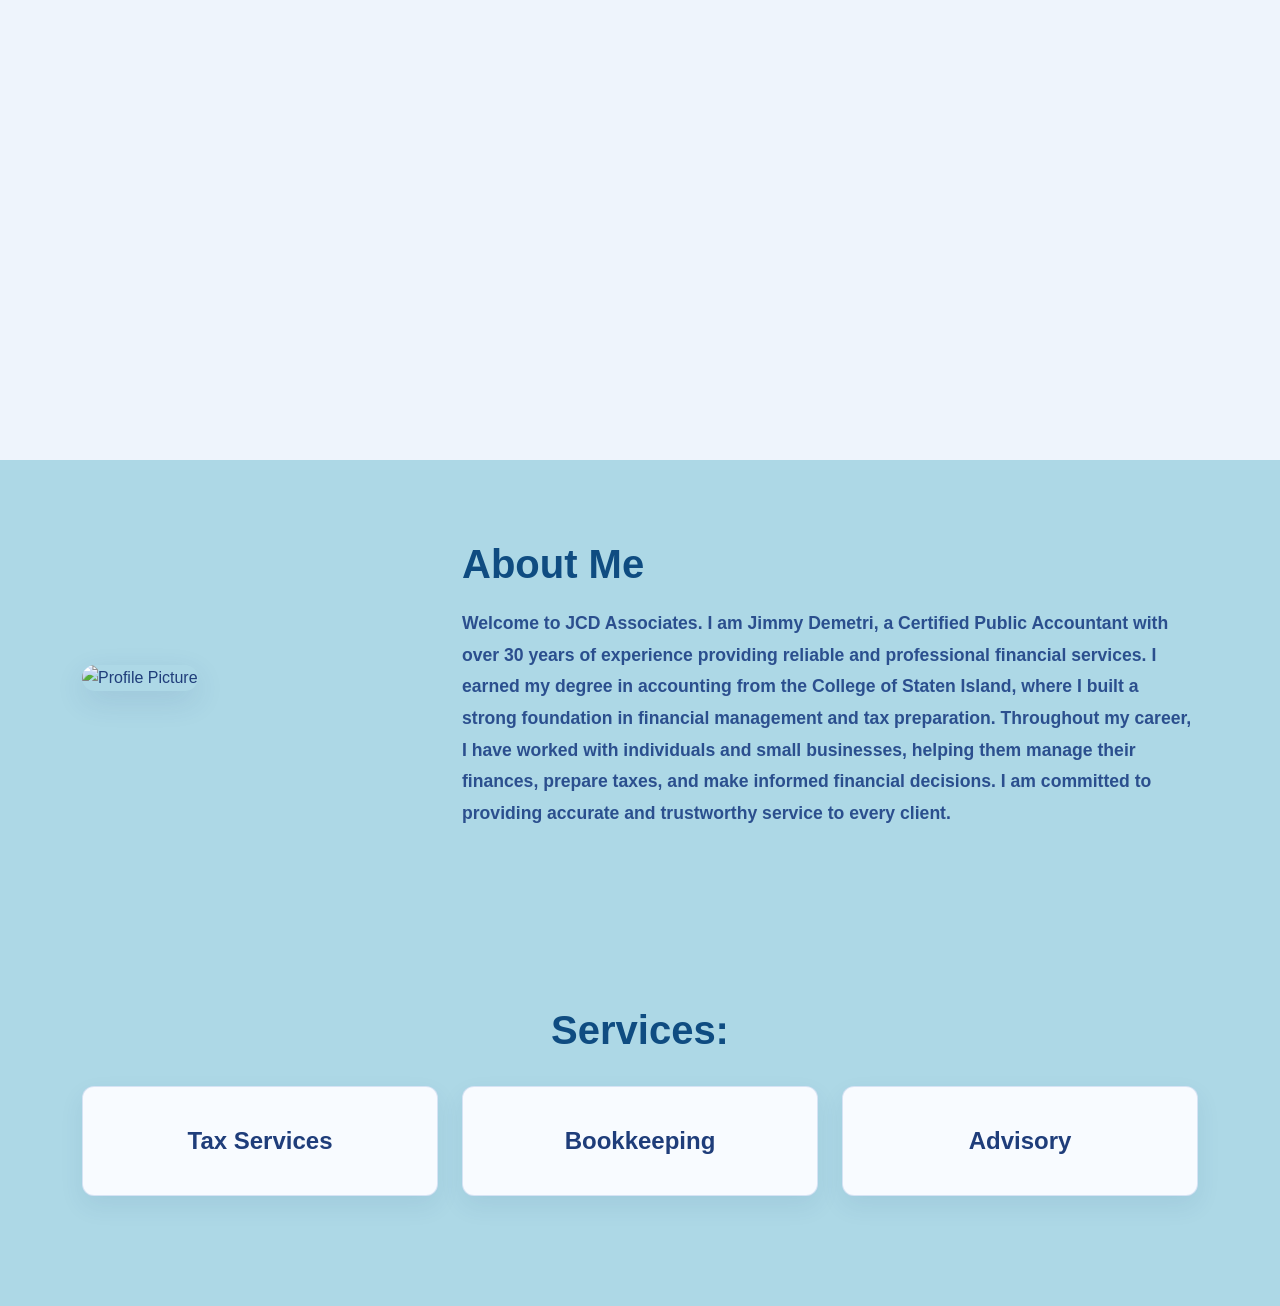
==== commit ad70308e: "fix" ====
--- a/index.html
+++ b/index.html
@@ -26,8 +26,8 @@
             <!-- Hero Section with Company Name -->
             <section class="hero-section">
                 <div class="container-fluid">
-                    <h1 class="company-name">JCD Associates</h1>
-                    <p class="company-subtitle">Run by Jimmy Demetri</p>
+                    
+                 
                 </div>
             </section>
 
@@ -36,7 +36,7 @@
                 <div class="container">
                     <div class="row align-items-center">
                         <div class="col-md-4">
-                            <img src="https://via.placeholder.com/300x300?text=Your+Photo" alt="Profile Picture" class="about-image">
+                            <img src="https://mail.google.com/mail/u/0?ui=2&ik=dd4139ff0b&attid=0.1&permmsgid=msg-f:1863592486547459743&th=19dccf7e26bf8e9f&view=fimg&fur=ip&permmsgid=msg-f:1863592486547459743&sz=s0-l75-ft&attbid=ANGjdJ8M6nDSpDdthiYMoWmPMAHVdgjEsUXLbKd4J_KdV4ckLEtc8FCv2PfwUdCANyJgsKVBMtPs83d5fiaaYM7PUhGko-V1urBFgevnK7qM6ORt36tIIo1nMHBsr_w&disp=emb&realattid=ii_19dccf79084cca72e51&zw" alt="Profile Picture" class="about-image">
                         </div>
                         <div class="col-md-8">
                             <h2 class="about-title">About Me</h2>
@@ -53,6 +53,7 @@
             <!-- Services Section -->
             <section class="services-section">
                 <div class="container">
+                    <h1 class="services-heading">Services:</h1>
                     <div class="row">
                         <div class="col-md-4 service-card">
                             <a href="tax.html" class="service-link">
--- a/style.css
+++ b/style.css
@@ -155,8 +155,11 @@
 
 /* Hero Section */
 .hero-section {
-    background: linear-gradient(135deg, #0f4c81 0%, #4c80d2 100%);
-    padding: 120px 20px;
+    background-image: url("https://i.imgur.com/4zvszBT.png");
+    background-size: 65%;
+    background-position: center;
+    background-repeat: no-repeat;
+    padding: 230px 20px;
     text-align: center;
     color: #f4f9ff;
 }
@@ -224,6 +227,14 @@
     display: block;
 }
 
+.services-heading {
+    text-align: center;
+    font-size: 2.5rem;
+    font-weight: 700;
+    color: #0f4c81;
+    margin-bottom: 2rem;
+}
+
 /* About Section */
 .about-section {
     padding: 80px 20px;
@@ -238,10 +249,6 @@
     margin-bottom: 30px;
     transition: transform 0.5s ease;
     animation: slideInLeft 1s ease-out;
-}
-
-.about-image:hover {
-    animation: spin 2s linear infinite;
 }
 
 .about-title {
